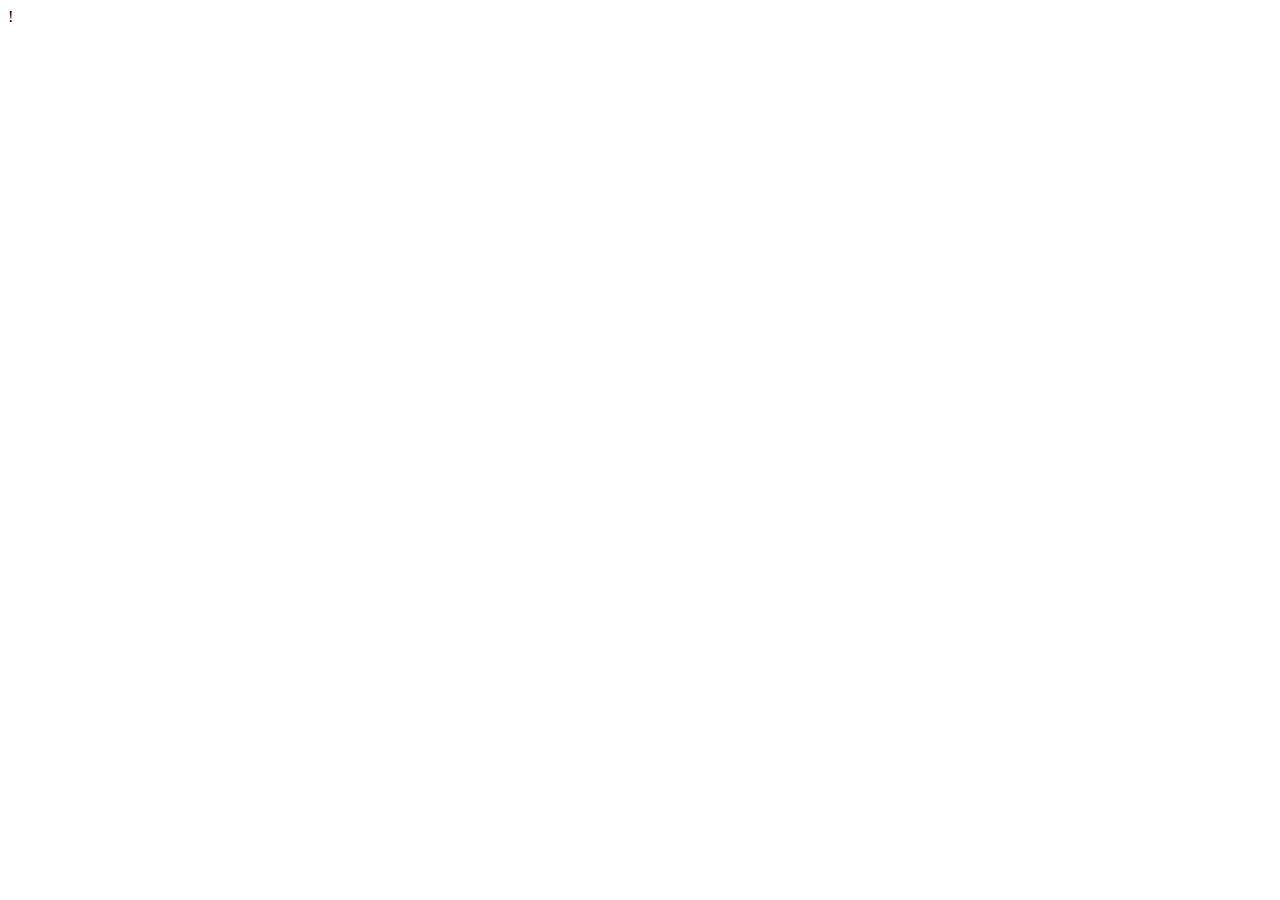
==== index.html @ 7702f109 "Create index.html" ====
! <!doctype html><html lang=""><head><meta charset="utf-8"><meta http-equiv="X-UA-Compatible" content="IE=edge"><meta name="viewport" content="width=device-width,initial-scale=1"><link rel="icon" href="/curex/favicon.png"><title></title><script defer="defer" src="/curex/js/chunk-vendors.7dc37661.js"></script><script defer="defer" src="/curex/js/app.1d1de207.js"></script><link href="/curex/css/app.25760891.css" rel="stylesheet"></head><body><noscript><strong>We're sorry but curex doesn't work properly without JavaScript enabled. Please enable it to continue.</strong></noscript><div id="app"></div></body></html>
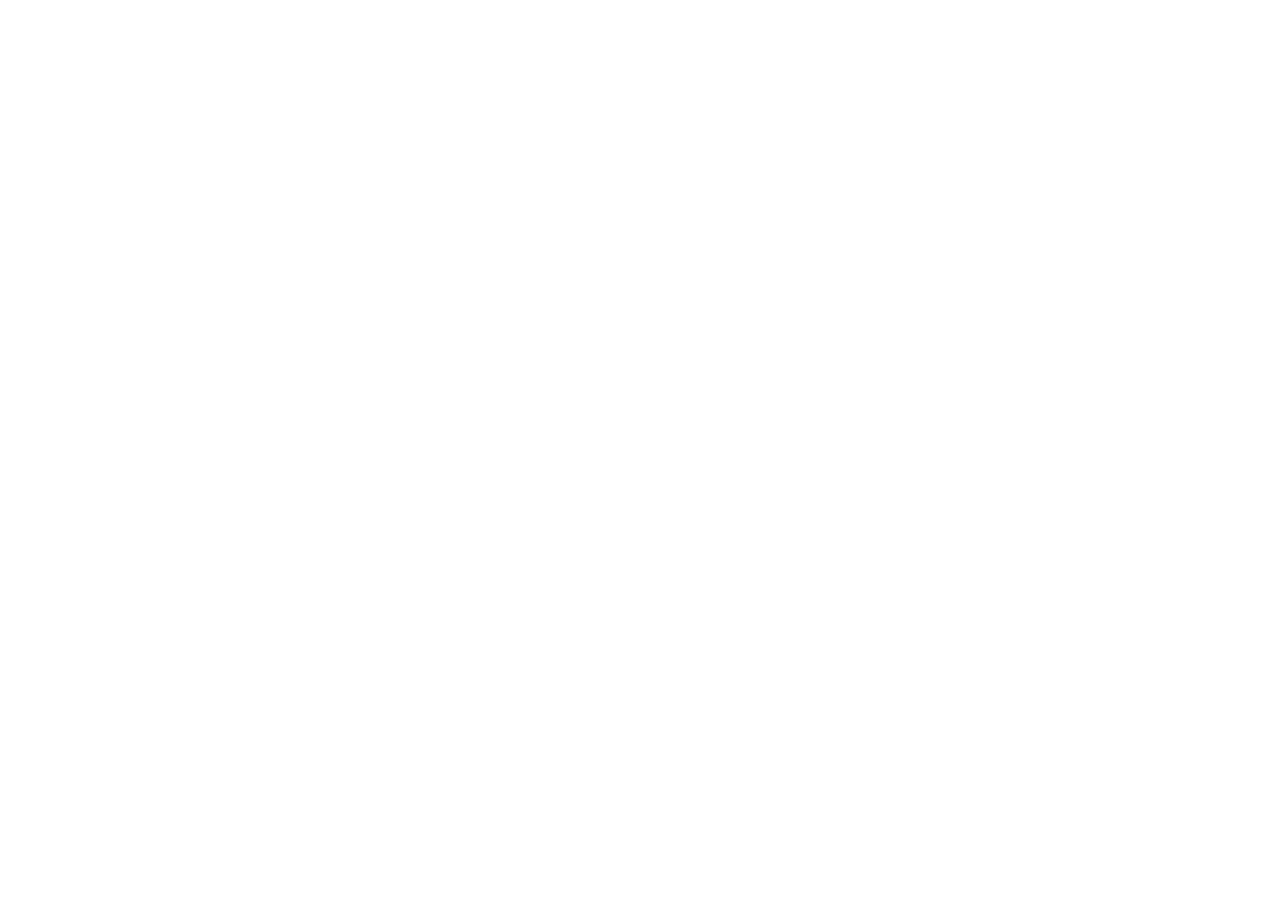
==== commit 58f4a472: "Update index.html" ====
--- a/index.html
+++ b/index.html
@@ -1 +1,17 @@
-! <!doctype html><html lang=""><head><meta charset="utf-8"><meta http-equiv="X-UA-Compatible" content="IE=edge"><meta name="viewport" content="width=device-width,initial-scale=1"><link rel="icon" href="/curex/favicon.png"><title></title><script defer="defer" src="/curex/js/chunk-vendors.7dc37661.js"></script><script defer="defer" src="/curex/js/app.1d1de207.js"></script><link href="/curex/css/app.25760891.css" rel="stylesheet"></head><body><noscript><strong>We're sorry but curex doesn't work properly without JavaScript enabled. Please enable it to continue.</strong></noscript><div id="app"></div></body></html>
+<!doctype html>
+  <html lang="">
+    <head>
+      <meta charset="utf-8">
+      <meta http-equiv="X-UA-Compatible" content="IE=edge">
+      <meta name="viewport" content="width=device-width,initial-scale=1">
+      <link rel="icon" href="/curex/favicon.png">
+      <title></title>
+      <script defer="defer" src="/curex/js/chunk-vendors.7dc37661.js"></script>
+      <script defer="defer" src="/curex/js/app.1d1de207.js"></script>
+      <link href="/curex/css/app.25760891.css" rel="stylesheet">
+    </head>
+    <body>
+      <noscript><strong>We're sorry but curex doesn't work properly without JavaScript enabled. Please enable it to continue.</strong></noscript>
+      <div id="app"></div>
+    </body>
+  </html>
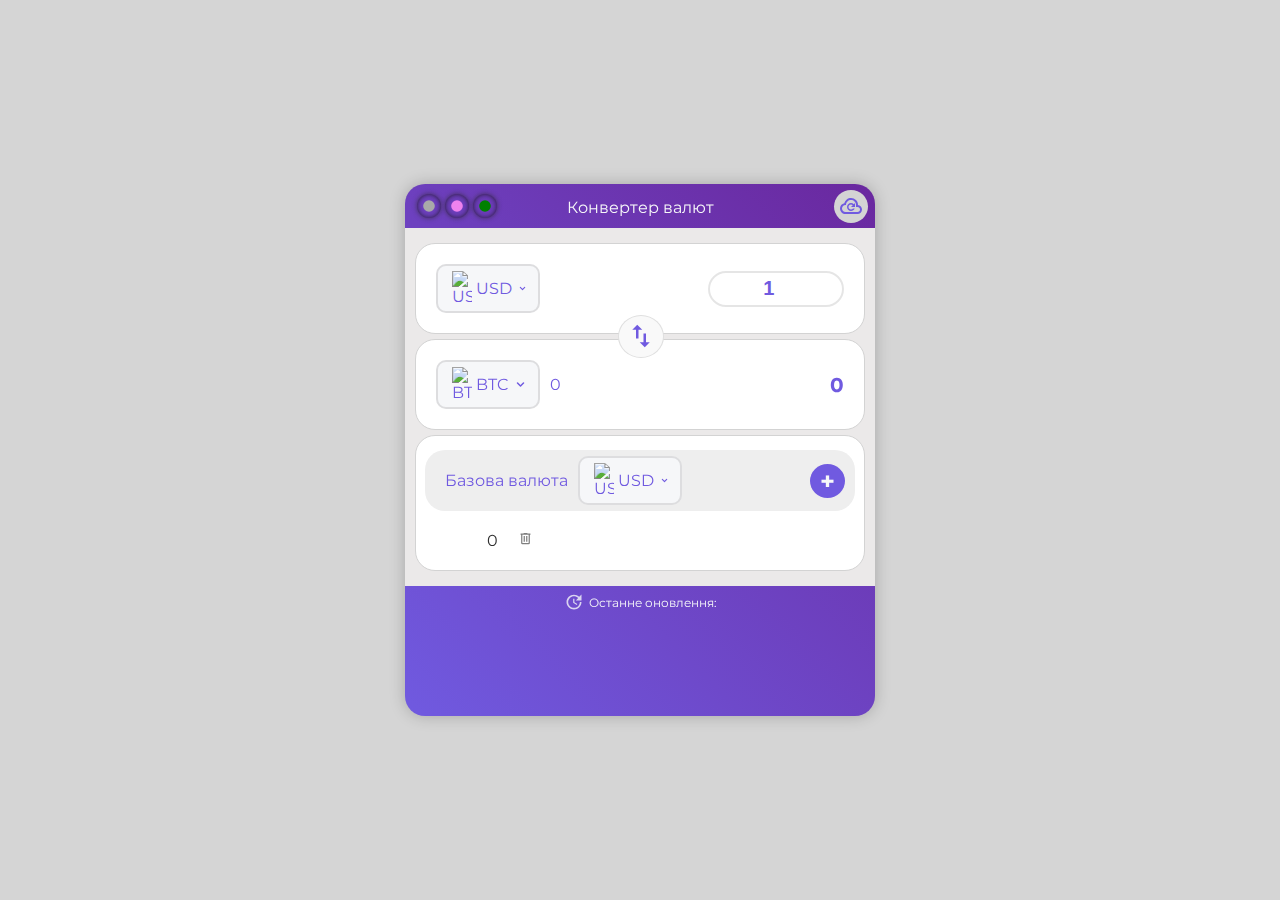
==== commit cf05e486: "Update index.html" ====
--- a/index.html
+++ b/index.html
@@ -4,11 +4,11 @@
       <meta charset="utf-8">
       <meta http-equiv="X-UA-Compatible" content="IE=edge">
       <meta name="viewport" content="width=device-width,initial-scale=1">
-      <link rel="icon" href="/curex/favicon.png">
+      <link rel="icon" href="/favicon.png">
       <title></title>
-      <script defer="defer" src="/curex/js/chunk-vendors.7dc37661.js"></script>
-      <script defer="defer" src="/curex/js/app.1d1de207.js"></script>
-      <link href="/curex/css/app.25760891.css" rel="stylesheet">
+      <script defer="defer" src="/js/chunk-vendors.7dc37661.js"></script>
+      <script defer="defer" src="/js/app.1d1de207.js"></script>
+      <link href="/css/app.25760891.css" rel="stylesheet">
     </head>
     <body>
       <noscript><strong>We're sorry but curex doesn't work properly without JavaScript enabled. Please enable it to continue.</strong></noscript>
--- a/css/app.25760891.css
+++ b/css/app.25760891.css
@@ -0,0 +1 @@
+@import url(https://fonts.googleapis.com/css2?family=Montserrat&display=swap);.modalWrapper[data-v-73f1f490]{left:0;top:0;background-color:rgba(0,0,0,.589);z-index:2000}.modalWrapper[data-v-73f1f490],.sidebar[data-v-73f1f490]{position:unset;right:-105%;transition:all .3s ease;opacity:0}.sidebar[data-v-73f1f490]{top:2vh;background-color:var(--bgSb);border-top-left-radius:var(--bordRad30);border-bottom-left-radius:var(--bordRad30);height:96vh;width:80vw;position:absolute;z-index:3000;box-shadow:-5px 0 84px 0 rgba(0,0,0,.788);max-width:300px}.open[data-v-73f1f490]{position:fixed;right:0;opacity:1}.search[data-v-73f1f490]{margin:50px 10px}.btn_close[data-v-73f1f490]{position:absolute;right:10px;top:10px;background-color:var(--bgBut);color:var(--colBut);width:20px;padding:8px 8px 5px 8px;border-radius:var(--bordRad50p);cursor:pointer;transition:all .3s ease}.btn_close[data-v-73f1f490]:hover{box-shadow:0 0 20px 0 rgba(0,0,0,.285)}.cls[data-v-73f1f490]{opacity:.65;fill:var(--colBut)}.title[data-v-73f1f490]{width:100%;margin-top:20px;color:var(--colButSb)}.stxt[data-v-73f1f490]{color:var(--colButSb)}.listItems[data-v-73f1f490]{display:flex;flex-direction:column;align-items:center}.itemSb[data-v-73f1f490]{cursor:pointer;width:-webkit-fill-available;max-width:50%;padding:10px 20px;border-radius:var(--bordRad50);box-shadow:0 0 10px 0 rgba(0,0,0,.165);margin:5px 0;transition:all .3s ease;display:block;color:var(--colButSb);background-color:var(--bgButSb)}.itemSb[data-v-73f1f490]:hover{background-color:var(--bgButH);color:var(--colButH)}.icnC[data-v-73f1f490]{width:20px;padding:0 4px}.htxt[data-v-13c0c6bf]{font-size:16px}.theme_btns[data-v-13c0c6bf]{position:absolute;display:flex;margin-left:10px}.th_btn[data-v-13c0c6bf]{cursor:pointer;padding:0 5px;box-shadow:0 0 5px 0 rgba(44,44,44,.719),inset 0 0 5px 0 hsla(0,0%,7%,.776);border-radius:var(--bordRad50p);margin:0 2px;transition:all .3s ease}.th_btn[data-v-13c0c6bf]:hover{box-shadow:0 0 8px 0 rgba(28,28,28,.994),inset 0 0 5px 0 hsla(0,0%,7%,.776)}.th_btn[data-v-13c0c6bf]:active{box-shadow:0 0 0 0 #000,inset 0 0 8px 0 #000}.dark[data-v-13c0c6bf]{fill:#a9a9a9}.violet[data-v-13c0c6bf]{fill:violet}.green[data-v-13c0c6bf]{fill:green}.icT[data-v-13c0c6bf]{width:14px}.updIcn[data-v-13c0c6bf]{width:24px;margin-top:4px;fill:var(--bgBut)}.btn_update[data-v-13c0c6bf]{position:absolute;right:7px;top:-4px;padding:0 5px 0 5px;border-radius:var(--bordRad50p);background-color:var(--bgButInv);color:var(--bgBut);transition:all .3s ease;cursor:pointer}.btn_update[data-v-13c0c6bf]:hover{background-color:var(--colBut);box-shadow:0 0 10px 5px rgba(0,0,0,.285)}.rel[data-v-13c0c6bf]{position:relative;color:var(--colBut)}.toogleBuySell[data-v-6fb38d59]{display:flex;justify-content:space-around;background-color:#d3d3d3;border-radius:var(--bordRad20)}.tab[data-v-6fb38d59]{padding:5px;background-color:var(--bgTab);margin:4px;border-radius:var(--bordRad20);cursor:pointer;font-weight:700;width:-webkit-fill-available;color:var(--colTab)}.active[data-v-6fb38d59],.tab[data-v-6fb38d59]:hover{background-color:var(--bgTabAct)}.active[data-v-6fb38d59]{color:var(--colTabAct)}.selCur{font-size:16px;color:var(--colCur);cursor:pointer;padding:5px 10px;border:var(--bor2);border-radius:var(--bordRad10);display:flex;justify-content:space-between;width:80px;position:relative;background-color:var(--brDrSel)}.dropdown{display:flex;flex-direction:column;border:var(--bor2);border-bottom-left-radius:var(--bordRad10);border-bottom-right-radius:var(--bordRad10);box-shadow:0 0 20px 0 rgba(0,0,0,.22);position:absolute;top:30px;left:0;z-index:100;background-color:var(--bgDr);border-top:unset}.item{padding:8px 5px;cursor:pointer;width:80px;transition:all .3s ease;display:flex}.item:hover{background-color:var(--drHov);color:var(--colButH)}.item:hover:last-of-type{border-bottom-left-radius:var(--bordRad10);border-bottom-right-radius:var(--bordRad10)}.icn{width:20px;margin-left:5px}.icnC{width:20px;padding:0 4px}.wr[data-v-c93092ec]{position:relative}.btn_change[data-v-c93092ec]{position:absolute;left:45%;top:-24px;width:30px;background-color:var(--bgButCh);border-radius:var(--bordRad50p);border:1px solid rgba(0,0,0,.1);padding:5px 7px 2px 7px;cursor:pointer;transition:all .3s ease}.btn_change[data-v-c93092ec]:hover{box-shadow:0 0 20px 0 rgba(0,0,0,.285)}.sw[data-v-c93092ec]{fill:var(--colButCh)}.tcurs[data-v-c93092ec]{color:var(--colButH2)}.itemLS[data-v-6248c636]{cursor:pointer;display:flex;align-items:center;justify-content:space-between;width:-webkit-fill-available;max-width:70%;padding:10px 30px;border-radius:var(--bordRad50);transition:all .3s ease;color:var(--colItem)}.itemLS[data-v-6248c636]:hover{background-color:var(--bgButH);color:var(--colButH)}.tr[data-v-6248c636]{width:15px;opacity:.5;margin-left:20px;border-radius:var(--bordRad50p)}.tr[data-v-6248c636]:hover{fill:var(--colBut)}.pan1[data-v-6248c636],.vb[data-v-6248c636]{display:flex;align-items:center}.pan1[data-v-6248c636]{margin:6px 20px}.row_r[data-v-6248c636]{display:flex;align-items:center;justify-content:space-between;background-color:var(--bgTab);margin:4px;border-radius:var(--bordRad20);background-image:var(--gradient)}.add_btn[data-v-6248c636]{background-color:var(--bgBut);color:var(--colBut);padding:2px 10px;border-radius:var(--bordRad50p);font-size:25px;font-weight:700;cursor:pointer;margin:5px 10px;transition:all .3s ease}.add_btn[data-v-6248c636]:hover{box-shadow:0 0 20px 0 rgba(0,0,0,.285)}.tbv[data-v-6248c636]{color:var(--colBasV)}.footer[data-v-16e3e1a0]{margin-top:6px;display:flex;color:var(--colBut);justify-content:center;align-items:center;font-size:12px}.upI[data-v-16e3e1a0]{width:20px;fill:var(--colBut);margin-right:5px;opacity:.8}.main{background-color:var(--bgMain);padding:10px 10px}.theme-dark{--bg1:#2e364b;--col1:#2c3e50;--bgTab:#2e364d;--colTab:grey;--bgTabAct:#151c2e;--colTabAct:#495771;--colCur:#e8ebfa;--bgBut:#46526c;--colButCh:#8c96ac;--colBut:#c7d5ef;--colButSb:#c7d5ef;--bgButInv:#92a2c3;--bgButCh:#434e6a;--bgButSb:#47506e;--bgButH:#39445e;--colButH:#ffac31;--colButH2:#ffac31;--colItem:#c7d5ef;--bgCard:#495771;--drHov:#586585;--bgDr:#434f6a;--bgMain:transparent;--bgSb:#2e364d;--color-primary:#6a789a;--color-secondary:#313b54;--bordCard:transparent;--bor2:2px solid hsla(0,0%,91%,.16);--bor1:1px solid #626e84;--brDrSel:transparent;--gradient:linear-gradient(45deg,var(--color-primary),var(--color-secondary));--colBasV:#c7d5ef}.theme-green{--bg1:#d5d5d5;--colTabAct:#4caf50;--colCur:#4caf50;--bgBut:#4caf50;--color-primary:#4caf50;--color-secondary:#328235;--drHov:#4caf50;--colButH2:#4caf50;--colButCh:#4caf50;--bgButH:#4caf50;--colBasV:#4caf50}:root{--bg1:#d5d5d5;--col1:#2c3e50;--bgTab:#eee;--colTab:grey;--bgTabAct:#fff;--colTabAct:#705ae0;--colCur:#705ae0;--bgBut:#705ae0;--colButCh:#705ae0;--bgButH:#705ae0;--colButSb:unset;--bgButSb:unset;--bgButInv:#d4d4d4;--bgButCh:#f9f9f9;--colBut:#f6f7f9;--colButH:#f6f7f9;--colButH2:#705ae0;--colItem:#2e2e2e;--bgCard:#fff;--drHov:#705ae0;--bgDr:#fff;--bgMain:#ebe9e9;--bgSb:#ebe9e9;--color-primary:#705ae0;--color-secondary:#6a289f;--bordCard:#d3d3d3;--bordRad20:20px;--bordRad10:10px;--bordRad30:30px;--bordRad50:50px;--bordRad50p:50%;--bor2:2px solid rgba(0,0,0,.1);--bor1:1px solid #efefef;--brDrSel:#f6f7f9;--gradient:unset;--colBasV:#705ae0}body,html{overflow:hidden}body{background-color:var(--bg1);position:fixed;left:0;top:0;right:0;bottom:0;padding:0 4%;margin:0}#app{display:flex;align-items:center;justify-content:center;height:100vh}.app_main{font-family:Montserrat,sans-serif;-webkit-font-smoothing:antialiased;-moz-osx-font-smoothing:grayscale;text-align:center;color:var(--col1);margin:0 auto;max-width:470px;background-color:var(--colTabAct);border-radius:20px;padding:10px 0;height:80vh;min-width:300px;max-height:512px;box-shadow:0 0 16px 0 rgba(0,0,0,.22);background-image:linear-gradient(45deg,var(--color-primary),var(--color-secondary));opacity:0;transition:opacity .5s ease-in}.vis{opacity:1}header{font-size:20px;color:var(--bg1);margin-bottom:10px}.shad{box-shadow:0 0 16px 0 rgba(0,0,0,.22)}.inp{width:20%;height:30px;border:var(--bor2);border-radius:100px;outline:none;background-color:transparent;padding-left:25px;padding-right:25px;transition:all .4s;text-align:center}.hidden{display:none!important}.listOther{display:flex;align-items:center;flex-direction:column;margin-top:10px}.card{display:flex;justify-content:space-between;align-items:center;padding:20px 20px}.card,.card2{border-radius:var(--bordRad20);background-color:var(--bgCard);border:1px solid var(--bordCard);margin:5px 0}.card2{padding:10px 5px;transition:all 1s ease}.summa{font-size:20px;font-weight:700;color:var(--colButH2)}.mr-10{margin-right:10px}.ml-10{margin-left:10px}.upper{text-transform:uppercase}.dflex{display:flex;align-items:center}.dflex2,.dflex3{display:flex;align-items:center;flex-wrap:wrap}.dflex3{justify-content:center}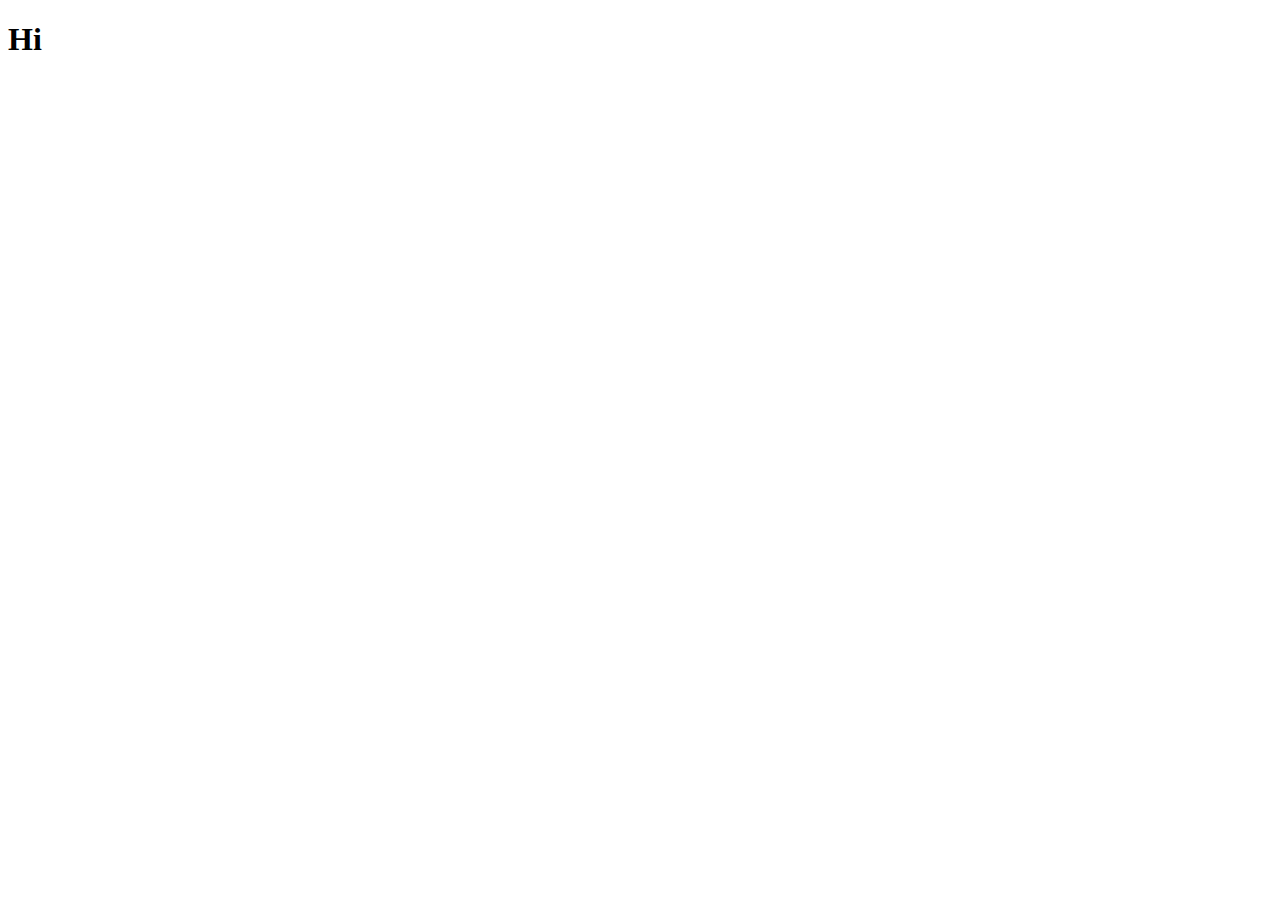
==== commit adec2aa1: "Update index.html" ====
--- a/index.html
+++ b/index.html
@@ -6,12 +6,9 @@
       <meta name="viewport" content="width=device-width,initial-scale=1">
       <link rel="icon" href="/favicon.png">
       <title></title>
-      <script defer="defer" src="/js/chunk-vendors.7dc37661.js"></script>
-      <script defer="defer" src="/js/app.1d1de207.js"></script>
-      <link href="/css/app.25760891.css" rel="stylesheet">
     </head>
     <body>
-      <noscript><strong>We're sorry but curex doesn't work properly without JavaScript enabled. Please enable it to continue.</strong></noscript>
-      <div id="app"></div>
+
+      <h1>Hi</h1>
     </body>
   </html>
